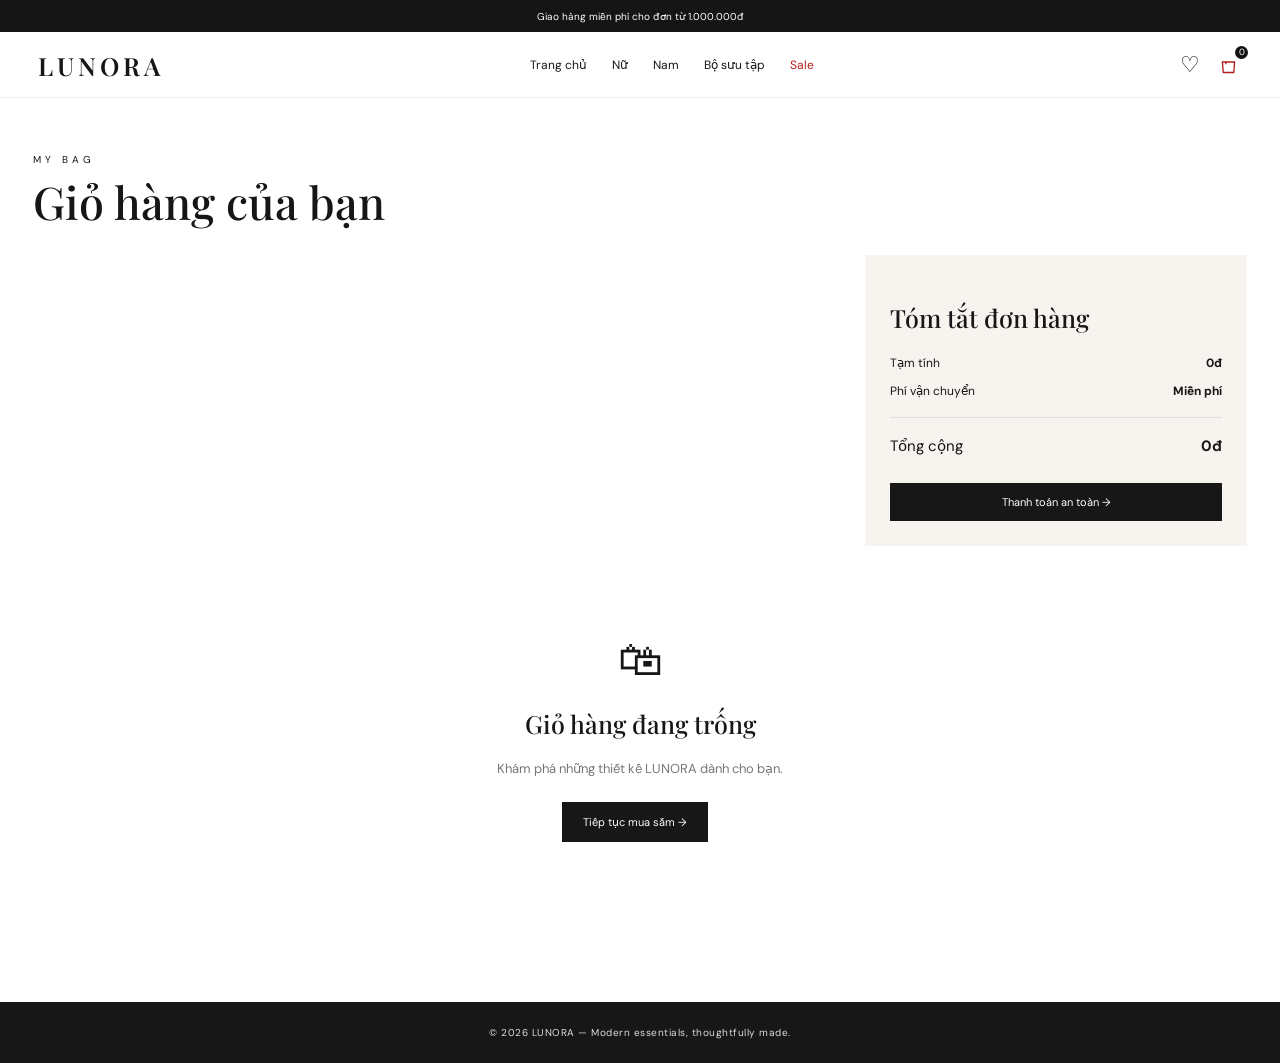
==== cart.html @ 1c910fcf "Add catalog, wishlist, sale and cart pages" ====
<!doctype html><html lang="vi"><head><meta charset="UTF-8"><meta name="viewport" content="width=device-width,initial-scale=1.0"><title>LUNORA | Giỏ hàng</title><link rel="preconnect" href="https://fonts.googleapis.com"><link rel="preconnect" href="https://fonts.gstatic.com" crossorigin><link href="https://fonts.googleapis.com/css2?family=DM+Sans:wght@400;500;600&family=Playfair+Display:ital,wght@0,500;0,600;1,500&display=swap" rel="stylesheet"><link rel="stylesheet" href="style.css"></head><body data-page="cart"><div class="announcement"><span>Giao hàng miễn phí cho đơn từ 1.000.000đ</span></div><header class="header"><div class="nav-wrap"><a class="brand" href="index.html">LUNORA</a><nav class="nav"><a href="index.html">Trang chủ</a><a href="women.html">Nữ</a><a href="men.html">Nam</a><a href="collections.html">Bộ sưu tập</a><a class="sale" href="sale.html">Sale</a></nav><div class="header-actions"><a class="account-link" href="favorites.html">♡</a><a class="bag active-bag" href="cart.html"><svg viewBox="0 0 24 24"><path d="M5 8h14l-1 12H6L5 8Zm4 0 0 2"/></svg><b class="cart-count">0</b></a></div></div></header><main class="account-page wrap"><p class="kicker">MY BAG</p><h1>Giỏ hàng của bạn</h1><div class="cart-layout"><div id="cart-items"></div><aside class="order-summary"><h2>Tóm tắt đơn hàng</h2><p>Tạm tính <b id="subtotal">0đ</b></p><p>Phí vận chuyển <b>Miễn phí</b></p><hr><p class="total">Tổng cộng <b id="total">0đ</b></p><button class="dark-btn checkout">Thanh toán an toàn →</button></aside></div><div class="empty-state" id="cart-empty"><span>🛍</span><h2>Giỏ hàng đang trống</h2><p>Khám phá những thiết kế LUNORA dành cho bạn.</p><a class="dark-btn" href="collections.html">Tiếp tục mua sắm →</a></div></main><footer class="simple-footer">© <span class="year"></span> LUNORA — Modern essentials, thoughtfully made.</footer><script src="shop.js"></script></body></html>
---- style.css ----
:root{--ink:#161616;--cream:#f5f1ec;--line:#e4e0db;--muted:#666}
*{box-sizing:border-box}
html{scroll-behavior:smooth}
body{margin:0;color:var(--ink);font:13px 'DM Sans',sans-serif}
a{color:inherit;text-decoration:none}
button{font:inherit;cursor:pointer}
.wrap{max-width:1270px;margin:auto;padding-left:28px;padding-right:28px}
.announcement{height:32px;background:#151515;color:#fff;display:flex;align-items:center;justify-content:space-around;font-size:10px}
.announcement span+span{border-left:1px solid #5e5e5e;padding-left:25px}
.header{height:66px;border-bottom:1px solid #eee;background:#fff;display:flex;align-items:center}
.nav-wrap{width:100%;max-width:1400px;margin:auto;padding:0 38px;display:flex;align-items:center;justify-content:space-between;gap:32px}
.brand{font:600 25px 'Playfair Display',serif;letter-spacing:4px}
.nav{display:flex;align-items:center;gap:25px;height:66px}
.nav a{font-size:12px}
.nav .active{height:100%;display:grid;place-items:center;border-bottom:1px solid #111}
.nav .sale{color:#b21d1d}
.header-actions{display:flex;align-items:center;gap:15px}
.header-actions button{border:0;background:transparent;font-size:21px;padding:0;position:relative}
.search{width:162px;background:#f6f6f6;border-radius:18px;padding:7px 12px;color:#777}
.search input{border:0;outline:0;background:transparent;font-size:10px;width:125px}
.bag b{font:9px 'DM Sans';position:absolute;right:-6px;top:-6px;background:#111;color:white;border-radius:50%;width:13px;height:13px;display:grid;place-items:center}
.hero{height:410px;position:relative;overflow:hidden;background:#eae3df}
.hero>img{width:63%;height:100%;object-fit:cover;object-position:center 26%;position:absolute;right:0}
.hero-copy{position:absolute;z-index:1;top:82px;left:max(calc((100% - 1270px)/2 + 50px),8%);width:390px}
.kicker{font-size:10px;letter-spacing:4px;margin:0 0 12px}
.hero h1{font:500 46px/1.02 'Playfair Display',serif;letter-spacing:1px;margin:0 0 12px}
.hero-copy>p:not(.kicker){font-size:13px;line-height:1.5;max-width:310px;margin:0 0 19px}
.dark-btn,.outline-btn{display:inline-block;padding:12px 20px;border:1px solid #171717;font-size:11px;margin-right:10px}
.dark-btn{background:#171717;color:#fff}
.outline-btn{background:#ffffff2e}
.dots{margin-top:27px}
.dots>*{display:inline-block;width:7px;height:7px;border:1px solid #333;border-radius:50%;margin-right:6px}
.dots b{background:#222}
.category-strip{max-width:1330px;margin:13px auto 20px;padding:0 28px;display:grid;grid-template-columns:repeat(4,1fr);gap:13px}
.category-card{height:165px;position:relative;overflow:hidden}
.category-card:after{content:'';position:absolute;inset:0;background:linear-gradient(90deg,#0005,transparent)}
.category-card img{width:100%;height:100%;object-fit:cover}
.category-card span{position:absolute;z-index:1;left:20px;bottom:18px;color:white;font:18px 'Playfair Display',serif}
.category-card b{font-family:'DM Sans';font-size:18px}
.products{padding-top:6px;padding-bottom:46px}
.section-title{display:flex;justify-content:space-between;align-items:end;margin-bottom:15px}
.section-title h2,.look h2,.reviews h2{font:500 28px 'Playfair Display',serif;margin:0}
.section-title>a{font-size:11px;border-bottom:1px solid #222;padding-bottom:3px}
.product-grid{display:grid;grid-template-columns:repeat(5,1fr);gap:17px}
.product-card{min-width:0}
.product-image{height:250px;position:relative;overflow:hidden;background:#ece9e5}
.product-image img{width:100%;height:100%;object-fit:cover;transition:transform .4s}
.product-card:hover img{transform:scale(1.04)}
.badge{position:absolute;top:10px;left:10px;background:#fff;padding:5px 8px;font-size:10px}
.heart{position:absolute;right:10px;bottom:9px;border:0;background:#fff;border-radius:50%;width:28px;height:28px;font-size:17px}
.product-card h3{margin:9px 0 5px;font-weight:500;font-size:12px}
.product-card p{margin:0;font-weight:600;font-size:11px}
.stock-badge{position:absolute;top:10px;right:10px;background:#fff3e8;color:#9b4115;padding:5px 8px;font-size:9px;font-weight:600}.stock-badge.sold-out{background:#fbe4e4;color:#a32121}.buy-button{margin-top:10px;width:100%;padding:9px;border:1px solid #181818;background:#181818;color:#fff;font-size:10px;transition:background .2s}.buy-button:hover{background:#555}.buy-button:disabled{background:#bdbdbd;border-color:#bdbdbd;cursor:not-allowed}.low-stock{padding-top:48px;padding-bottom:48px;background:#fcfaf7}
.editorial{height:292px;background:#e9dfd4;position:relative;overflow:hidden}
.editorial>img{width:56%;height:100%;object-fit:cover;object-position:center 42%}
.editorial>div{position:absolute;top:66px;left:61%;width:380px}
.editorial h2{font:italic 42px 'Playfair Display',serif;margin:0 0 7px}
.editorial div>p:not(.kicker){line-height:1.5;margin:0 0 17px}
.look{display:grid;grid-template-columns:.8fr 1.35fr .8fr;align-items:center;gap:35px;padding-top:33px;padding-bottom:32px}
.look-copy p:not(.kicker){line-height:1.5;max-width:210px;margin:12px 0 20px}
.look>img{width:100%;height:290px;object-fit:cover}
.look-items h3{font:italic 19px 'Playfair Display',serif;margin:0 0 15px}
.look-items>div{border-top:1px solid var(--line);padding:10px 0;display:flex;justify-content:space-between;font-size:11px}
.look-items b{display:inline-block;margin-top:4px;font-weight:500}
.look-items button{width:24px;height:24px;background:#111;color:#fff;border:0}
.benefits{border-top:1px solid #e4dfd8;border-bottom:1px solid #e4dfd8;background:#f9f6f1;display:grid;grid-template-columns:repeat(4,1fr);padding:16px max(5%,30px);gap:20px}
.benefits>div{display:flex;align-items:center;justify-content:center;gap:13px;font-size:25px;border-right:1px solid #d7d2ca}
.benefits>div:last-child{border:0}
.benefits span{display:flex;flex-direction:column;font-size:10px;line-height:1.7}
.benefits b{font-size:11px}
.reviews{padding-top:32px;padding-bottom:38px}
.review-grid{display:grid;grid-template-columns:repeat(3,1fr);gap:17px}
.review-grid article{background:#f8f7f5;border-radius:8px;padding:21px;font:12px/1.5 'DM Sans'}
.review-grid b,.review-grid small{display:block;margin-top:12px}
.review-grid b{color:#b88627;letter-spacing:2px}
.review-grid small{font-size:10px}
footer{background:#191919;color:#e9e9e9}
.footer-top{padding-top:35px;padding-bottom:25px;display:grid;grid-template-columns:1.3fr .75fr 1fr 1.2fr;gap:45px}
.footer-top p{font-size:11px;line-height:1.5;color:#bcbcbc;max-width:220px}
.footer-top>div:not(:first-child){display:flex;flex-direction:column;gap:8px;font-size:11px}
.footer-top b{font-size:12px;margin-bottom:4px}
.footer-top label{border:1px solid #595959;display:flex;height:34px;margin-top:8px}
.footer-top input{min-width:0;flex:1;border:0;background:transparent;padding:0 10px;color:white;outline:0;font-size:10px}
.footer-top button{width:34px;border:0;background:#fff}
.footer-bottom{border-top:1px solid #555;padding-top:14px;padding-bottom:14px;color:#c6c6c6;font-size:10px}
.footer-bottom span{float:right}
@media(max-width:850px){.nav{display:none}
.hero>img{width:100%;opacity:.56}
.hero-copy{left:7%;}
.product-grid{grid-template-columns:repeat(3,1fr)}
.product-image{height:230px}
.look{grid-template-columns:1fr 1fr}
.look-items{display:none}
.category-strip{grid-template-columns:repeat(2,1fr)}
.benefits{grid-template-columns:repeat(2,1fr)}
.benefits>div:nth-child(2){border:0}
.footer-top{grid-template-columns:repeat(2,1fr)}
}
@media(max-width:520px){.announcement span:not(:first-child){display:none}
.announcement{justify-content:center}
.header{height:55px}
.nav-wrap{padding:0 15px}
.brand{font-size:20px}
.search{display:none}
.header-actions{gap:10px}
.hero{height:435px}
.hero-copy{top:78px;width:85%}
.hero h1{font-size:39px}
.category-strip{padding:0 13px;gap:8px}
.category-card{height:130px}
.category-card span{left:12px;bottom:12px;font-size:15px}
.wrap{padding-left:15px;padding-right:15px}
.product-grid{grid-template-columns:repeat(2,1fr);gap:10px}
.product-image{height:205px}
.section-title h2,.look h2,.reviews h2{font-size:24px}
.section-title>a{font-size:9px}
.editorial{height:360px}
.editorial>img{width:100%;opacity:.38}
.editorial>div{left:25px;top:85px;width:80%}
.editorial h2{font-size:36px}
.look{grid-template-columns:1fr;gap:20px}
.look>img{height:330px}
.benefits{padding:13px;gap:15px}
.benefits>div{justify-content:start;border:0}
.review-grid{grid-template-columns:1fr}
.review-grid article:not(:first-child){display:none}
.footer-top{grid-template-columns:1fr;gap:24px}
.footer-bottom span{display:none}
}
.bag{display:grid;place-items:center;position:relative;width:27px;height:27px}.bag svg{width:21px;height:21px;fill:none;stroke:currentColor;stroke-width:1.55;stroke-linecap:round;stroke-linejoin:round}.account-link{font-size:22px;line-height:1}.active-icon{color:#b21d1d}.page-hero{height:365px;display:flex;align-items:center;padding-left:max(8%,calc((100% - 1200px)/2));background-size:cover;background-position:center;position:relative;color:white}.page-hero:before{content:"";position:absolute;inset:0;background:linear-gradient(90deg,#111b,transparent)}.page-hero>div{position:relative;max-width:500px}.page-hero h1,.collections-hero h1,.sale-hero h1,.account-page>h1{font:500 45px/1.05 'Playfair Display',serif;margin:0}.page-hero h1 em,.collections-hero h1 em,.sale-hero h1 em{font-style:italic}.page-hero p:not(.kicker){line-height:1.55;font-size:14px;max-width:350px}.men-hero{background-image:url('https://images.unsplash.com/photo-1507679799987-c73779587ccf?auto=format&fit=crop&w=1600&q=85')}.women-hero{background-image:url('https://images.unsplash.com/photo-1529139574466-a303027c1d8b?auto=format&fit=crop&w=1600&q=85')}.catalog{padding-top:50px;padding-bottom:70px}.catalog-grid{grid-template-columns:repeat(4,1fr)}.filter-bar{display:flex;gap:10px;margin-bottom:26px}.filter{border:1px solid #ddd;background:#fff;padding:9px 16px;font-size:11px}.filter.active,.filter:hover{background:#181818;color:white;border-color:#181818}.discount{position:absolute;top:10px;right:10px;background:#a32424;color:#fff;padding:5px 7px;font-size:9px}.product-card s{color:#888;font-weight:400;margin-right:4px}.simple-footer{background:#171717;color:#ddd;text-align:center;padding:24px;font-size:10px;letter-spacing:.5px}.collections-hero{background:#efe9e2;text-align:center;padding:92px 20px 88px}.collections-hero .kicker,.sale-hero .kicker{color:#8d5f4a}.collection-list{padding-top:35px;padding-bottom:70px;display:grid;gap:20px}.collection-tile{height:350px;position:relative;overflow:hidden}.collection-tile:after{content:"";position:absolute;inset:0;background:linear-gradient(90deg,#0009,transparent 65%)}.collection-tile img{width:100%;height:100%;object-fit:cover}.collection-tile span{z-index:1;position:absolute;left:44px;bottom:42px;color:#fff;font:500 35px/1.15 'Playfair Display',serif}.collection-tile small,.collection-tile b{display:block;font:11px 'DM Sans';letter-spacing:2px;margin-bottom:8px}.collection-tile b{margin-top:14px;letter-spacing:0}.sale-hero{background:#f4dfd8;text-align:center;padding:78px 20px}.sale-hero h1{font-size:60px}.sale-hero p{font-size:13px}.account-page{min-height:620px;padding-top:55px;padding-bottom:80px}.account-page>h1{margin-bottom:30px}.empty-state{text-align:center;padding:80px 20px}.empty-state span{font:45px 'Playfair Display',serif}.empty-state h2,.order-summary h2{font:500 25px 'Playfair Display',serif}.empty-state p{color:#777;margin-bottom:25px}.cart-layout{display:grid;grid-template-columns:1.65fr .8fr;gap:45px;align-items:start}.cart-line{display:grid;grid-template-columns:105px 1fr auto 25px;gap:18px;align-items:center;border-top:1px solid #e2ded8;padding:15px 0}.cart-line img{width:105px;height:125px;object-fit:cover}.cart-line h3{font-weight:500;margin:0 0 8px}.cart-line p{font-size:12px;margin:0 0 16px}.quantity{display:flex;gap:14px;align-items:center}.quantity button{border:1px solid #ddd;background:#fff;width:27px;height:27px}.remove{border:0;background:transparent;font-size:23px}.order-summary{background:#f7f4ef;padding:25px}.order-summary>p{display:flex;justify-content:space-between;font-size:12px}.order-summary hr{border:0;border-top:1px solid #ddd;margin:18px 0}.order-summary .total{font-size:15px}.checkout{border:0;width:100%;margin-top:12px}.active-bag{color:#b21d1d}
@media(max-width:850px){.catalog-grid{grid-template-columns:repeat(3,1fr)}.cart-layout{grid-template-columns:1fr}.order-summary{order:-1}}@media(max-width:520px){.page-hero{height:330px;padding-left:30px}.page-hero h1,.collections-hero h1,.account-page>h1{font-size:34px}.catalog{padding-top:35px}.catalog-grid{grid-template-columns:repeat(2,1fr)}.collection-tile{height:260px}.collection-tile span{left:25px;bottom:25px;font-size:27px}.sale-hero h1{font-size:42px}.cart-line{grid-template-columns:75px 1fr 20px;gap:10px}.cart-line img{width:75px;height:95px}.cart-line>strong{grid-column:2}.cart-line .remove{grid-column:3;grid-row:1}.header-actions{gap:12px}}
.journal{padding-top:55px;padding-bottom:55px}.journal-grid{display:grid;grid-template-columns:repeat(3,1fr);gap:20px}.journal-grid img{width:100%;height:205px;object-fit:cover}.journal-grid p{font-size:9px;letter-spacing:1.7px;margin:14px 0 8px}.journal-grid h3{font:500 20px/1.2 'Playfair Display',serif;margin:0 0 11px}.journal-grid a{font-size:11px;border-bottom:1px solid #222;padding-bottom:3px}.tiktok-section{background:#151515;color:#fff;padding:46px 0 53px}.tiktok-head{display:flex;align-items:end;justify-content:space-between;margin-bottom:25px}.tiktok-head h2{font:500 30px 'Playfair Display',serif;margin:0}.tiktok-head h2 em{color:#e9a2a5;font-style:italic}.tiktok-head .outline-btn{border-color:#aaa;color:#fff;margin:0}.tiktok-videos{display:grid;grid-template-columns:repeat(4,1fr);gap:17px}.tiktok-video{height:360px;position:relative;overflow:hidden;background:#333}.tiktok-video:after{content:'';position:absolute;inset:0;background:linear-gradient(0deg,#000c,transparent 55%)}.tiktok-video img{width:100%;height:100%;object-fit:cover;transition:transform .35s}.tiktok-video:hover img{transform:scale(1.05)}.tiktok-label,.play-video,.tiktok-video p,.tiktok-video small{position:absolute;z-index:1}.tiktok-label{left:13px;top:13px;font-size:12px;font-weight:600;text-shadow:0 1px 4px #000}.play-video{left:50%;top:48%;transform:translate(-50%,-50%);display:grid;place-items:center;width:48px;height:48px;border:1px solid #fff;border-radius:50%;background:#1118;color:#fff;padding-left:5px}.tiktok-video p{bottom:28px;left:14px;right:10px;margin:0;font-size:12px;font-weight:600}.tiktok-video small{bottom:11px;left:14px;color:#eee;font-size:10px}@media(max-width:850px){.tiktok-videos{grid-template-columns:repeat(2,1fr)}.tiktok-video{height:420px}}@media(max-width:520px){.journal-grid{grid-template-columns:1fr}.journal-grid article:not(:first-child){display:none}.tiktok-head{align-items:start;gap:18px;flex-direction:column}.tiktok-videos{grid-template-columns:repeat(2,1fr);gap:10px}.tiktok-video{height:275px}.tiktok-video p{font-size:10px}}
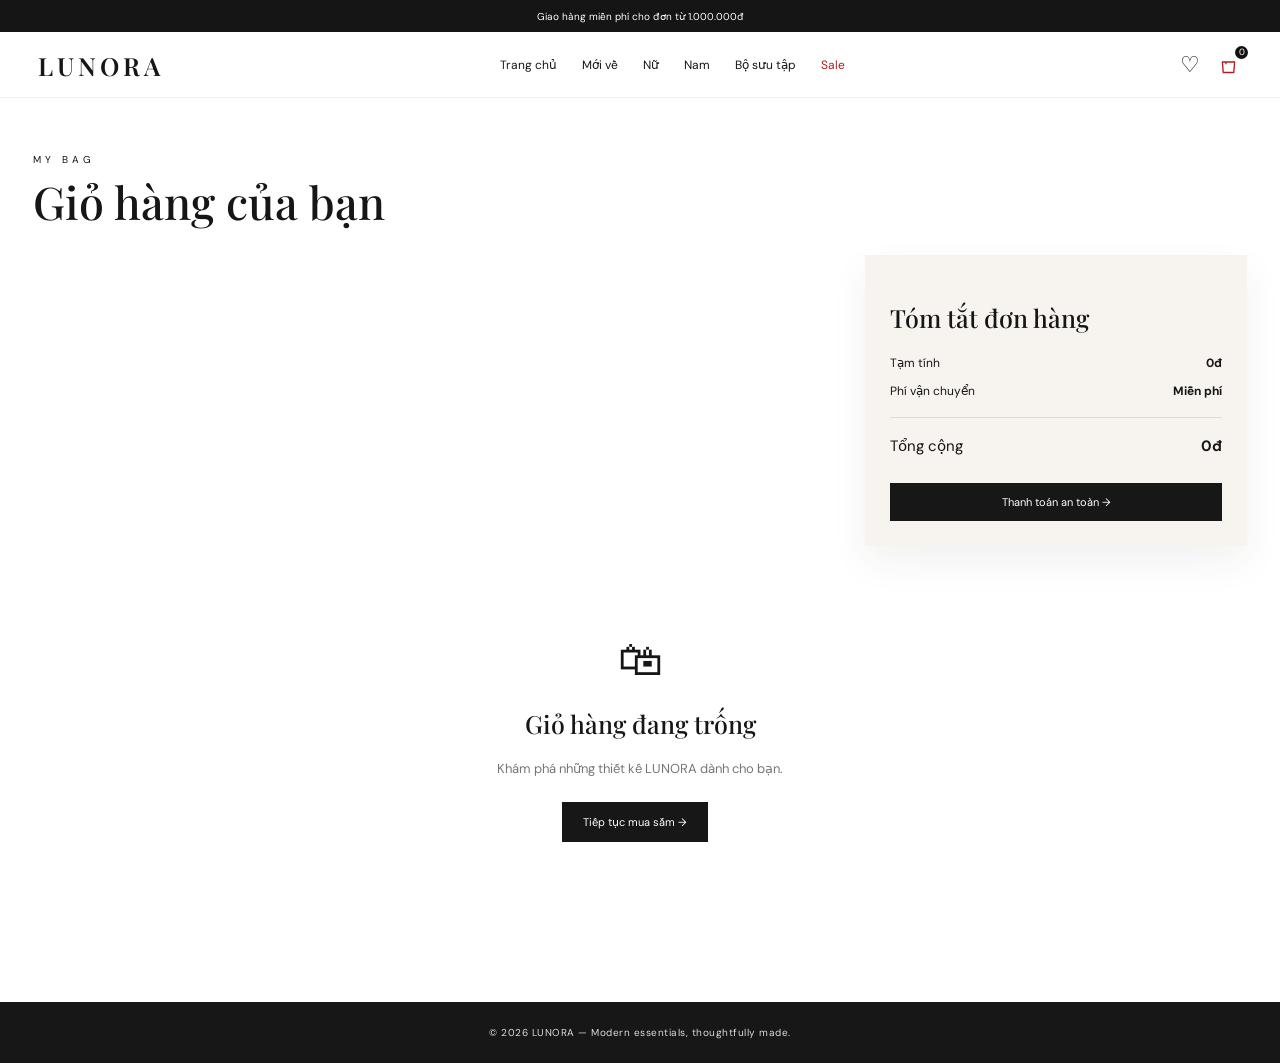
==== commit 2a49d4d5: "Add new arrivals page and polish storefront pages" ====
--- a/cart.html
+++ b/cart.html
@@ -1 +1,68 @@
-<!doctype html><html lang="vi"><head><meta charset="UTF-8"><meta name="viewport" content="width=device-width,initial-scale=1.0"><title>LUNORA | Giỏ hàng</title><link rel="preconnect" href="https://fonts.googleapis.com"><link rel="preconnect" href="https://fonts.gstatic.com" crossorigin><link href="https://fonts.googleapis.com/css2?family=DM+Sans:wght@400;500;600&family=Playfair+Display:ital,wght@0,500;0,600;1,500&display=swap" rel="stylesheet"><link rel="stylesheet" href="style.css"></head><body data-page="cart"><div class="announcement"><span>Giao hàng miễn phí cho đơn từ 1.000.000đ</span></div><header class="header"><div class="nav-wrap"><a class="brand" href="index.html">LUNORA</a><nav class="nav"><a href="index.html">Trang chủ</a><a href="women.html">Nữ</a><a href="men.html">Nam</a><a href="collections.html">Bộ sưu tập</a><a class="sale" href="sale.html">Sale</a></nav><div class="header-actions"><a class="account-link" href="favorites.html">♡</a><a class="bag active-bag" href="cart.html"><svg viewBox="0 0 24 24"><path d="M5 8h14l-1 12H6L5 8Zm4 0 0 2"/></svg><b class="cart-count">0</b></a></div></div></header><main class="account-page wrap"><p class="kicker">MY BAG</p><h1>Giỏ hàng của bạn</h1><div class="cart-layout"><div id="cart-items"></div><aside class="order-summary"><h2>Tóm tắt đơn hàng</h2><p>Tạm tính <b id="subtotal">0đ</b></p><p>Phí vận chuyển <b>Miễn phí</b></p><hr><p class="total">Tổng cộng <b id="total">0đ</b></p><button class="dark-btn checkout">Thanh toán an toàn →</button></aside></div><div class="empty-state" id="cart-empty"><span>🛍</span><h2>Giỏ hàng đang trống</h2><p>Khám phá những thiết kế LUNORA dành cho bạn.</p><a class="dark-btn" href="collections.html">Tiếp tục mua sắm →</a></div></main><footer class="simple-footer">© <span class="year"></span> LUNORA — Modern essentials, thoughtfully made.</footer><script src="shop.js"></script></body></html>
+<!doctype html>
+<html lang="vi">
+<head>
+<meta charset="UTF-8">
+<meta name="viewport" content="width=device-width,initial-scale=1.0">
+<title>LUNORA | Giỏ hàng</title>
+<link rel="preconnect" href="https://fonts.googleapis.com">
+<link rel="preconnect" href="https://fonts.gstatic.com" crossorigin>
+<link href="https://fonts.googleapis.com/css2?family=DM+Sans:wght@400;500;600&family=Playfair+Display:ital,wght@0,500;0,600;1,500&display=swap" rel="stylesheet">
+<link rel="stylesheet" href="style.css">
+</head>
+<body data-page="cart">
+<div class="announcement">
+<span>Giao hàng miễn phí cho đơn từ 1.000.000đ</span>
+</div>
+<header class="header">
+<div class="nav-wrap">
+<a class="brand" href="index.html">LUNORA</a>
+<nav class="nav">
+<a href="index.html">Trang chủ</a>
+<a href="arrivals.html">Mới về</a>
+<a href="women.html">Nữ</a>
+<a href="men.html">Nam</a>
+<a href="collections.html">Bộ sưu tập</a>
+<a class="sale" href="sale.html">Sale</a>
+</nav>
+<div class="header-actions">
+<a class="account-link" href="favorites.html">♡</a>
+<a class="bag active-bag" href="cart.html">
+<svg viewBox="0 0 24 24">
+<path d="M5 8h14l-1 12H6L5 8Zm4 0 0 2"/>
+</svg>
+<b class="cart-count">0</b>
+</a>
+</div>
+</div>
+</header>
+<main class="account-page wrap">
+<p class="kicker">MY BAG</p>
+<h1>Giỏ hàng của bạn</h1>
+<div class="cart-layout">
+<div id="cart-items">
+</div>
+<aside class="order-summary">
+<h2>Tóm tắt đơn hàng</h2>
+<p>Tạm tính <b id="subtotal">0đ</b>
+</p>
+<p>Phí vận chuyển <b>Miễn phí</b>
+</p>
+<hr>
+<p class="total">Tổng cộng <b id="total">0đ</b>
+</p>
+<button class="dark-btn checkout">Thanh toán an toàn →</button>
+</aside>
+</div>
+<div class="empty-state" id="cart-empty">
+<span>🛍</span>
+<h2>Giỏ hàng đang trống</h2>
+<p>Khám phá những thiết kế LUNORA dành cho bạn.</p>
+<a class="dark-btn" href="collections.html">Tiếp tục mua sắm →</a>
+</div>
+</main>
+<footer class="simple-footer">© <span class="year">
+</span> LUNORA — Modern essentials, thoughtfully made.</footer>
+<script src="shop.js">
+</script>
+</body>
+</html>
--- a/style.css
+++ b/style.css
@@ -128,5 +128,7 @@
 .footer-bottom span{display:none}
 }
 .bag{display:grid;place-items:center;position:relative;width:27px;height:27px}.bag svg{width:21px;height:21px;fill:none;stroke:currentColor;stroke-width:1.55;stroke-linecap:round;stroke-linejoin:round}.account-link{font-size:22px;line-height:1}.active-icon{color:#b21d1d}.page-hero{height:365px;display:flex;align-items:center;padding-left:max(8%,calc((100% - 1200px)/2));background-size:cover;background-position:center;position:relative;color:white}.page-hero:before{content:"";position:absolute;inset:0;background:linear-gradient(90deg,#111b,transparent)}.page-hero>div{position:relative;max-width:500px}.page-hero h1,.collections-hero h1,.sale-hero h1,.account-page>h1{font:500 45px/1.05 'Playfair Display',serif;margin:0}.page-hero h1 em,.collections-hero h1 em,.sale-hero h1 em{font-style:italic}.page-hero p:not(.kicker){line-height:1.55;font-size:14px;max-width:350px}.men-hero{background-image:url('https://images.unsplash.com/photo-1507679799987-c73779587ccf?auto=format&fit=crop&w=1600&q=85')}.women-hero{background-image:url('https://images.unsplash.com/photo-1529139574466-a303027c1d8b?auto=format&fit=crop&w=1600&q=85')}.catalog{padding-top:50px;padding-bottom:70px}.catalog-grid{grid-template-columns:repeat(4,1fr)}.filter-bar{display:flex;gap:10px;margin-bottom:26px}.filter{border:1px solid #ddd;background:#fff;padding:9px 16px;font-size:11px}.filter.active,.filter:hover{background:#181818;color:white;border-color:#181818}.discount{position:absolute;top:10px;right:10px;background:#a32424;color:#fff;padding:5px 7px;font-size:9px}.product-card s{color:#888;font-weight:400;margin-right:4px}.simple-footer{background:#171717;color:#ddd;text-align:center;padding:24px;font-size:10px;letter-spacing:.5px}.collections-hero{background:#efe9e2;text-align:center;padding:92px 20px 88px}.collections-hero .kicker,.sale-hero .kicker{color:#8d5f4a}.collection-list{padding-top:35px;padding-bottom:70px;display:grid;gap:20px}.collection-tile{height:350px;position:relative;overflow:hidden}.collection-tile:after{content:"";position:absolute;inset:0;background:linear-gradient(90deg,#0009,transparent 65%)}.collection-tile img{width:100%;height:100%;object-fit:cover}.collection-tile span{z-index:1;position:absolute;left:44px;bottom:42px;color:#fff;font:500 35px/1.15 'Playfair Display',serif}.collection-tile small,.collection-tile b{display:block;font:11px 'DM Sans';letter-spacing:2px;margin-bottom:8px}.collection-tile b{margin-top:14px;letter-spacing:0}.sale-hero{background:#f4dfd8;text-align:center;padding:78px 20px}.sale-hero h1{font-size:60px}.sale-hero p{font-size:13px}.account-page{min-height:620px;padding-top:55px;padding-bottom:80px}.account-page>h1{margin-bottom:30px}.empty-state{text-align:center;padding:80px 20px}.empty-state span{font:45px 'Playfair Display',serif}.empty-state h2,.order-summary h2{font:500 25px 'Playfair Display',serif}.empty-state p{color:#777;margin-bottom:25px}.cart-layout{display:grid;grid-template-columns:1.65fr .8fr;gap:45px;align-items:start}.cart-line{display:grid;grid-template-columns:105px 1fr auto 25px;gap:18px;align-items:center;border-top:1px solid #e2ded8;padding:15px 0}.cart-line img{width:105px;height:125px;object-fit:cover}.cart-line h3{font-weight:500;margin:0 0 8px}.cart-line p{font-size:12px;margin:0 0 16px}.quantity{display:flex;gap:14px;align-items:center}.quantity button{border:1px solid #ddd;background:#fff;width:27px;height:27px}.remove{border:0;background:transparent;font-size:23px}.order-summary{background:#f7f4ef;padding:25px}.order-summary>p{display:flex;justify-content:space-between;font-size:12px}.order-summary hr{border:0;border-top:1px solid #ddd;margin:18px 0}.order-summary .total{font-size:15px}.checkout{border:0;width:100%;margin-top:12px}.active-bag{color:#b21d1d}
+.arrivals-hero{min-height:480px;padding:92px max(9%,calc((100% - 1100px)/2));color:#fff;background:linear-gradient(90deg,#17120dca 0%,#17120d50 42%,transparent 75%),url('https://images.unsplash.com/photo-1490481651871-ab68de25d43d?auto=format&fit=crop&w=1800&q=90') center 28%/cover}.arrivals-hero>div{max-width:470px}.arrivals-hero h1,.arrival-intro h2,.newsletter h2{font:500 50px/1.05 'Playfair Display',serif;margin:0 0 16px}.arrivals-hero h1 em{font-style:italic;color:#ead1c0}.arrivals-hero p:not(.kicker){line-height:1.6;max-width:390px;margin-bottom:25px}.arrivals-hero .dark-btn{background:#fff;color:#161616;border-color:#fff}.arrival-intro{display:flex;justify-content:space-between;align-items:end;gap:50px;padding-top:60px;padding-bottom:50px}.arrival-intro h2{font-size:36px;margin:0}.arrival-intro>p{max-width:410px;line-height:1.7;color:#686868;margin:0}.newsletter{padding:55px max(8%,calc((100% - 1120px)/2));display:flex;justify-content:space-between;align-items:center;gap:35px;background:#eae3da}.newsletter h2{font-size:33px;margin-bottom:9px}.newsletter p{margin:0;color:#5f5a56}.newsletter label{height:45px;background:#fff;border:1px solid #bdb5ad;display:flex;min-width:340px}.newsletter input{border:0;outline:none;flex:1;padding:0 15px;font:12px 'DM Sans'}.newsletter button{border:0;background:#191919;color:#fff;padding:0 17px;font-size:11px}.catalog-grid .product-card{padding-bottom:3px}.catalog-grid .product-card:hover{transform:translateY(-7px)}.catalog-grid .buy-button{opacity:0;transform:translateY(5px);transition:.25s}.catalog-grid .product-card:hover .buy-button{opacity:1;transform:none}.filter-bar{border-bottom:1px solid #e5e1dc;padding-bottom:18px}.order-summary{box-shadow:0 16px 35px #322c2610}.cart-line{transition:background .2s}.cart-line:hover{background:#fbfaf8}.cart-line img{transition:transform .3s}.cart-line:hover img{transform:scale(1.025)}
+@media(max-width:520px){.arrivals-hero{min-height:410px;padding:70px 26px;background-position:60% center}.arrivals-hero h1{font-size:39px}.arrival-intro{display:block;padding-top:43px;padding-bottom:35px}.arrival-intro>p{margin-top:18px}.newsletter{display:block;padding:42px 20px}.newsletter h2{font-size:29px}.newsletter label{min-width:0;margin-top:22px;width:100%}.catalog-grid .buy-button{opacity:1;transform:none}.filter-bar{overflow:auto;white-space:nowrap}.filter{flex:0 0 auto}}
 @media(max-width:850px){.catalog-grid{grid-template-columns:repeat(3,1fr)}.cart-layout{grid-template-columns:1fr}.order-summary{order:-1}}@media(max-width:520px){.page-hero{height:330px;padding-left:30px}.page-hero h1,.collections-hero h1,.account-page>h1{font-size:34px}.catalog{padding-top:35px}.catalog-grid{grid-template-columns:repeat(2,1fr)}.collection-tile{height:260px}.collection-tile span{left:25px;bottom:25px;font-size:27px}.sale-hero h1{font-size:42px}.cart-line{grid-template-columns:75px 1fr 20px;gap:10px}.cart-line img{width:75px;height:95px}.cart-line>strong{grid-column:2}.cart-line .remove{grid-column:3;grid-row:1}.header-actions{gap:12px}}
 .journal{padding-top:55px;padding-bottom:55px}.journal-grid{display:grid;grid-template-columns:repeat(3,1fr);gap:20px}.journal-grid img{width:100%;height:205px;object-fit:cover}.journal-grid p{font-size:9px;letter-spacing:1.7px;margin:14px 0 8px}.journal-grid h3{font:500 20px/1.2 'Playfair Display',serif;margin:0 0 11px}.journal-grid a{font-size:11px;border-bottom:1px solid #222;padding-bottom:3px}.tiktok-section{background:#151515;color:#fff;padding:46px 0 53px}.tiktok-head{display:flex;align-items:end;justify-content:space-between;margin-bottom:25px}.tiktok-head h2{font:500 30px 'Playfair Display',serif;margin:0}.tiktok-head h2 em{color:#e9a2a5;font-style:italic}.tiktok-head .outline-btn{border-color:#aaa;color:#fff;margin:0}.tiktok-videos{display:grid;grid-template-columns:repeat(4,1fr);gap:17px}.tiktok-video{height:360px;position:relative;overflow:hidden;background:#333}.tiktok-video:after{content:'';position:absolute;inset:0;background:linear-gradient(0deg,#000c,transparent 55%)}.tiktok-video img{width:100%;height:100%;object-fit:cover;transition:transform .35s}.tiktok-video:hover img{transform:scale(1.05)}.tiktok-label,.play-video,.tiktok-video p,.tiktok-video small{position:absolute;z-index:1}.tiktok-label{left:13px;top:13px;font-size:12px;font-weight:600;text-shadow:0 1px 4px #000}.play-video{left:50%;top:48%;transform:translate(-50%,-50%);display:grid;place-items:center;width:48px;height:48px;border:1px solid #fff;border-radius:50%;background:#1118;color:#fff;padding-left:5px}.tiktok-video p{bottom:28px;left:14px;right:10px;margin:0;font-size:12px;font-weight:600}.tiktok-video small{bottom:11px;left:14px;color:#eee;font-size:10px}@media(max-width:850px){.tiktok-videos{grid-template-columns:repeat(2,1fr)}.tiktok-video{height:420px}}@media(max-width:520px){.journal-grid{grid-template-columns:1fr}.journal-grid article:not(:first-child){display:none}.tiktok-head{align-items:start;gap:18px;flex-direction:column}.tiktok-videos{grid-template-columns:repeat(2,1fr);gap:10px}.tiktok-video{height:275px}.tiktok-video p{font-size:10px}}
